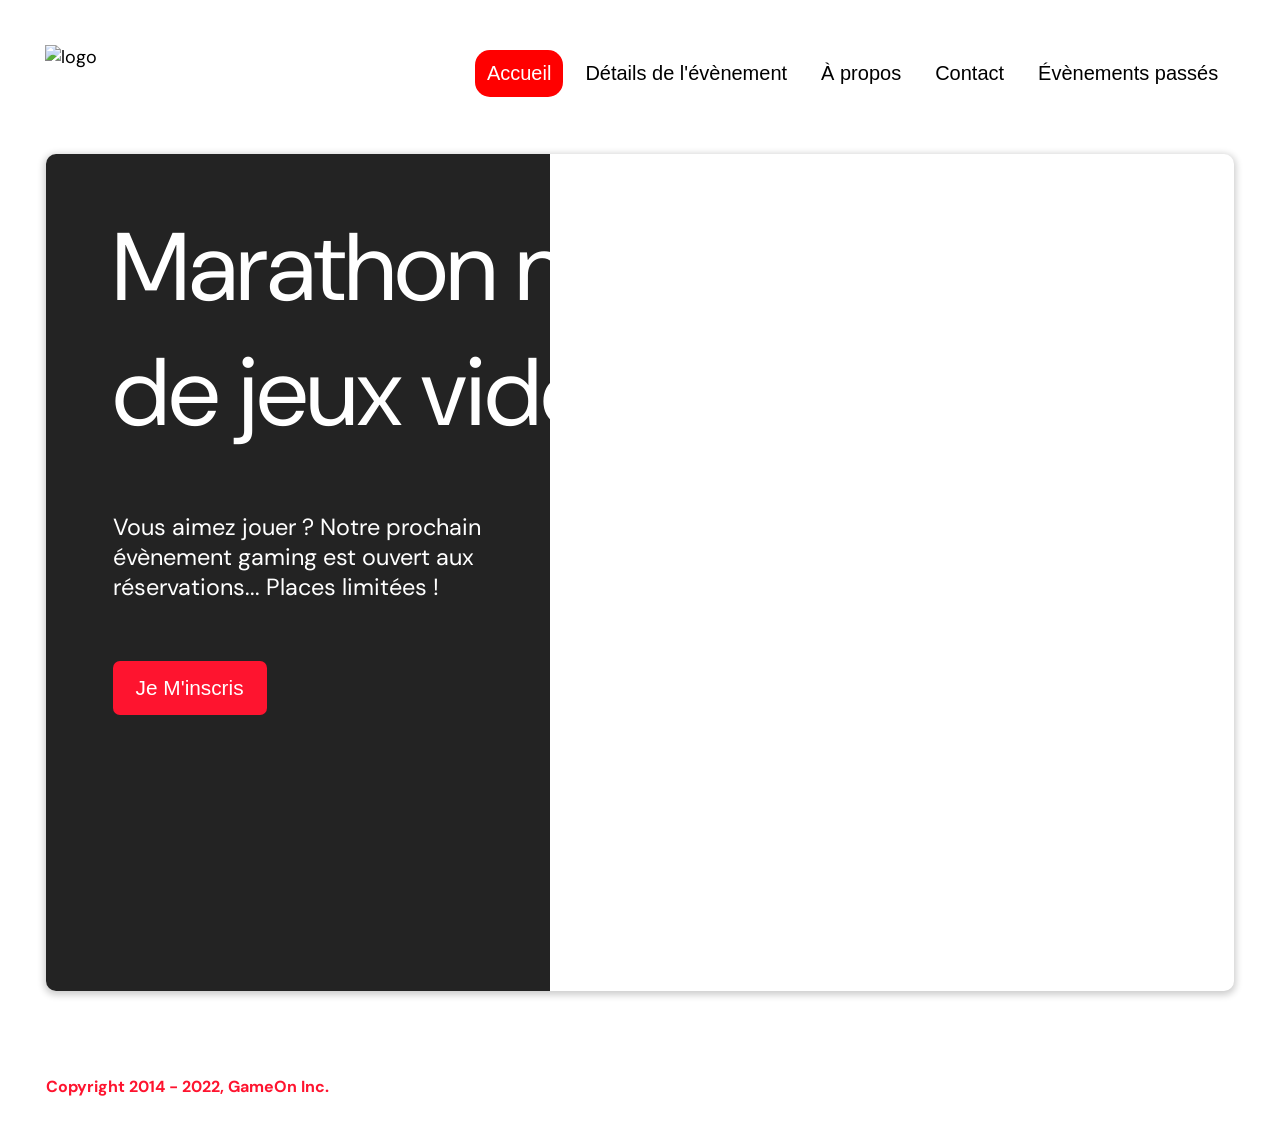
==== starterOnly/index.html @ b37b9bbd "Premieres fonctions Javascript pour validation du formulaire ajoutées" ====
<!DOCTYPE html>
<html lang="en">
  <head>
    <meta charset="utf-8" />
    <title>Reservation</title>
    <meta name="viewport" content="width=device-width,initial-scale=1" />
    <link rel="stylesheet" href="modal.css" />
    <link rel="stylesheet" href="https://cdnjs.cloudflare.com/ajax/libs/font-awesome/4.7.0/css/font-awesome.min.css">
    <link
      href="https://fonts.googleapis.com/css?family=DM+Sans"
      rel="stylesheet"/>
  </head>
  
  <body>
  
    <div class="topnav" id="myTopnav">
      <div class="header-logo">
        <img alt="logo" src="Logo.png" width="auto" height="auto" />
      </div>
  
      <div class="main-navbar">
        
        <a href="#" class="active"><span>Accueil</span></a>
        <a href="#"><span>Détails de l'évènement</span></a>
        <a href="#"><span>À propos</span></a>
        <a href="#"><span>Contact</span></a>
        <a href="#"><span>Évènements passés</span></a>
        <a href="javascript:void(0);" class="icon" onclick="editNav()">
          <i class="fa fa-bars"></i>
        </a>
      </div>
    </div>

    <main>
      <div class="hero-section">
        <div class="hero-content">
          <h1 class="hero-headline">
            Marathon national<br>
            de jeux vidéos
          </h1>
          <p class="hero-text">
            Vous aimez jouer ? Notre prochain évènement gaming est ouvert
            aux réservations... Places limitées !
          </p>
          <button class="btn-signup modal-btn">
            je m'inscris
          </button>
        </div>
        <div class="hero-img">
          <img src="./bg_img.jpg" alt="img" />
        </div>
        <button class="btn-signup modal-btn">
          je m'inscris
        </button>
      </div>

      <div class="bground">
        <div class="content">
          <span class="close"></span>
          <div class="modal-body">
            <form
              name="reserve"
              action="index.html"
              method="get">
              <div
                class="formData">
                <label for="first">Prénom</label><br>
                <input
                  class="text-control"
                  type="text"
                  id="first"
                  name="first"
                  minlength="2"
                /><br>
              </div>
              <div
                class="formData">
                <label for="last">Nom</label><br>
                <input
                  class="text-control"
                  type="text"
                  id="last"
                  name="last"
                /><br>
              </div>
              <div
                class="formData">
                <label for="email">E-mail</label><br>
                <input
                  class="text-control"
                  type="email"
                  id="email"
                  name="email"
                /><br>
              </div>
              <div
                class="formData">
                <label for="birthdate">Date de naissance</label><br>
                <input
                  class="text-control"
                  type="date"
                  id="birthdate"
                  name="birthdate"
                /><br>
              </div>
              <div
                class="formData">
                <label for="quantity">À combien de tournois GameOn avez-vous déjà participé ?</label><br>
                <input type="number" class="text-control" id="quantity" name="quantity" min="0" max="99">
              </div>
              <p class="text-label">A quel tournoi souhaitez-vous participer cette année ?</p>
              <div
                class="formData">
                <input
                  class="checkbox-input"
                  type="radio"
                  id="location1"
                  name="location"
                  value="New York"
                />
                <label class="checkbox-label" for="location1">
                  <span class="checkbox-icon"></span>
                  New York</label
                >
                <input
                  class="checkbox-input"
                  type="radio"
                  id="location2"
                  name="location"
                  value="San Francisco"
                />
                <label class="checkbox-label" for="location2">
                  <span class="checkbox-icon"></span>
                  San Francisco</label
                >
                <input
                  class="checkbox-input"
                  type="radio"
                  id="location3"
                  name="location"
                  value="Seattle"
                />
                <label class="checkbox-label" for="location3">
                  <span class="checkbox-icon"></span>
                  Seattle</label
                >
                <input
                  class="checkbox-input"
                  type="radio"
                  id="location4"
                  name="location"
                  value="Chicago"
                />
                <label class="checkbox-label" for="location4">
                  <span class="checkbox-icon"></span>
                  Chicago</label
                >
                <input
                  class="checkbox-input"
                  type="radio"
                  id="location5"
                  name="location"
                  value="Boston"
                />
                <label class="checkbox-label" for="location5">
                  <span class="checkbox-icon"></span>
                  Boston</label
                >
                <input
                  class="checkbox-input"
                  type="radio"
                  id="location6"
                  name="location"
                  value="Portland"
                />
                <label class="checkbox-label" for="location6">
                  <span class="checkbox-icon"></span>
                  Portland</label
                >
              </div>

              <div
                class="formData">
                <input
                  class="checkbox-input"
                  type="checkbox"
                  id="checkbox1"
                  checked
                />
                <label class="checkbox2-label" for="checkbox1">
                  <span class="checkbox-icon"></span>
                  J'ai lu et accepté les conditions d'utilisation.
                </label>
                <br>
                <input class="checkbox-input" type="checkbox" id="checkbox2" />
                <label class="checkbox2-label" for="checkbox2">
                  <span class="checkbox-icon"></span>
                  Je souhaite être prévenu des prochains évènements.
                </label>
                <br>
              </div>
              <input
                class="btn-submit button"
                type="submit"
                value="C'est parti"
              />
            </form>
          </div>
        </div>
      </div>
    </main>
<footer>
<p class="copyrights">
  Copyright 2014 - 2022, GameOn Inc.
</p>
</footer>
<script src="modal.js"></script>
</body>
</html>
---- starterOnly/modal.css ----
:root {
  --font-default: "DM Sans", Arial, Helvetica, sans-serif;
  --font-slab: var(--font-default);
  --modal-duration: 0.8s;
}
* {
  box-sizing: border-box;
  margin: 0;
  padding: 0;
}
/* Landing Page */

body {
  margin: 0;
  display: flex;
  flex-direction: column;
  /* background-image: url("background.png"); */
  font-family: var(--font-default);
  font-size: 18px;
  max-width: 1300px;
  margin: 0 auto;
}

p {
  margin-bottom: 0;
  padding: 0.5vw;
}

img {
  padding-right: 1rem;
}

.topnav {
  overflow: hidden;
  margin: 3.5%;
}
.header-logo {
    float: left;
}
.main-navbar {
    float: right;
}
.topnav a {
  float: left;
  display: block;
  color: #000000;
  text-align: center;
  padding: 12px 12px;
  margin: 5px;
  text-decoration: none;
  font-size: 20px;
  font-family: Roboto, sans-serif;
}

.topnav a:hover {
  background-color: #ff0000;
  color: #ffffff;
  border-radius: 15px;
}

.topnav a.active {
  background-color: #ff0000;
  color: #ffffff;
  border-radius: 15px;
}

.topnav .icon {
  display: none;
}

@media screen and (max-width: 768px) {
  .topnav a {display: none;}
  .topnav a.icon {
    float: right;
    display: block;
  }
}

@media screen and (max-width: 768px) {
  .topnav.responsive {position: relative;}
  .topnav.responsive .icon {
    position: absolute;
    right: 0;
    top: 0;
  }
  .topnav.responsive a {
    float: none;
    display: block;
    text-align: left;
  }
}



 @media screen and (max-width: 540px) {
  .topnav a {display: none;}
  .topnav a.icon {
    float: right;
    display: block;
    margin-top: -15px;
  }
} 

main {
  font-size: 130%;
  font-weight: bolder;
  color: black;
  padding-top: 0.5vw;
  padding-left: 2vw;
  padding-right: 2vw;
  margin: 1px 20px 15px;
  border-radius: 2rem;
  text-align: justify;


}

.modal-btn {
  font-size: 145%;
  background: #fe142f;
  display: flex;
  margin: auto;
  padding: 2em;
  color: #fff;
  padding: 0.75rem 2.5rem;
  border-radius: 1rem;
  cursor: pointer;
}

.modal-btn:hover {
  background: #3876ac;
}

.footer {
  margin: 20px;
  padding: 10px;
  font-family: var(--font-slab);
}

/* Modal form */

.button {
  background: #fe142f;
  margin-top: 0.5em;
  padding: 1em;
  color: #fff;
  border-radius: 15px;
  cursor: pointer;
  font-size: 16px;
}

.button:hover {
  background: #3876ac;
}

.smFont {
  font-size: 16px;
}

.bground {
  display: none;
  position: fixed;
  z-index: 1;
  left: 0;
  top: 0;
  height: 100%;
  width: 100%;
  overflow: auto;
  background-color: rgba(26, 39, 156, 0.4);
}

.content {
  margin: 5% auto;
  width: 100%;
  max-width: 500px;
  animation-name: modalopen;
  animation-duration: var(--modal-duration);
  background: #232323;
  border-radius: 10px;
  overflow: hidden;
  position: relative;
  color: #fff;
  padding-top: 10px;
}

.modal-body {
  padding: 15px 8%;
  margin: 15px auto;
}

label {
  font-family: var(--font-default);
  font-size: 17px;
  font-weight: normal;
  display: inline-block;
  margin-bottom: 11px;
}
input {
  padding: 8px;
  border: 0.8px solid #ccc;
  outline: none;
}
.text-control {
  margin: 0;
  padding: 8px;
  width: 100%;
  border-radius: 8px;
  font-size: 20px;
  height: 48px;
}
.formData[data-error]::after {
  content: attr(data-error);
  font-size: 0.4em;
  color: #e54858;
  display: block;
  margin-top: 7px;
  margin-bottom: 7px;
  text-align: right;
  line-height: 0.3;
  opacity: 0;
  transition: 0.3s;
}
.formData[data-error-visible="true"]::after {
  opacity: 1;
}
.formData[data-error-visible="true"] .text-control {
  border: 2px solid #e54858;
}
/* 
input[data-error]::after {
    content: attr(data-error);
    font-size: 0.4em;
    color: red;
} */
.checkbox-label,
.checkbox2-label {
  position: relative;
  margin-left: 36px;
  font-size: 12px;
  font-weight: normal;
}
.checkbox-label .checkbox-icon,
.checkbox2-label .checkbox-icon {
  display: block;
  width: 20px;
  height: 20px;
  border: 2px solid #279e7a;
  border-radius: 50%;
  text-indent: 29px;
  white-space: nowrap;
  position: absolute;
  left: -30px;
  top: -1px;
  transition: 0.3s;
}
.checkbox-label .checkbox-icon::after,
.checkbox2-label .checkbox-icon::after {
  content: "";
  width: 13px;
  height: 13px;
  background-color: #279e7a;
  border-radius: 50%;
  text-indent: 29px;
  white-space: nowrap;
  position: absolute;
  left: 50%;
  top: 50%;
  transform: translate(-50%, -50%);
  transition: 0.3s;
  opacity: 0;
}
.checkbox-input {
  display: none;
}
.checkbox-input:checked + .checkbox-label .checkbox-icon::after,
.checkbox-input:checked + .checkbox2-label .checkbox-icon::after {
  opacity: 1;
}
.checkbox-input:checked + .checkbox2-label .checkbox-icon {
  background: #279e7a;
}
.checkbox2-label .checkbox-icon {
  border-radius: 4px;
  border: 0;
  background: #c4c4c4;
}
.checkbox2-label .checkbox-icon::after {
  width: 7px;
  height: 4px;
  border-radius: 2px;
  background: transparent;
  border: 2px solid transparent;
  border-bottom-color: #fff;
  border-left-color: #fff;
  transform: rotate(-55deg);
  left: 21%;
  top: 19%;
}
.close {
  position: absolute;
  right: 15px;
  top: 15px;
  width: 32px;
  height: 32px;
  opacity: 1;
  cursor: pointer;
  transform: scale(0.7);
}
.close:before,
.close:after {
  position: absolute;
  left: 15px;
  content: " ";
  height: 33px;
  width: 3px;
  background-color: #fff;
}
.close:before {
  transform: rotate(45deg);
}
.close:after {
  transform: rotate(-45deg);
}
.btn-submit,
.btn-signup {
  background: #fe142f;
  display: block;
  margin: 0 auto;
  border-radius: 7px;
  font-size: 1rem;
  padding: 12px 82px;
  color: #fff;
  cursor: pointer;
  border: 0;
}

/* custom select styles */
.custom-select {
  position: relative;
  font-family: Arial;
  font-size: 1.1rem;
  font-weight: normal;
}

.custom-select select {
  display: none;
}
.select-selected {
  background-color: #fff;
}

/* Style the arrow inside the select element: */
.select-selected:after {
  position: absolute;
  content: "";
  top: 10px;
  right: 13px;
  width: 11px;
  height: 11px;
  border: 3px solid transparent;
  border-bottom-color: #f00;
  border-left-color: #f00;
  transform: rotate(-48deg);
  border-radius: 5px 0 5px 0;
}

/* Point the arrow upwards when the select box is open (active): */
.select-selected.select-arrow-active:after {
  transform: rotate(135deg);
  top: 13px;
}

.select-items div,
.select-selected {
  color: #000;
  padding: 11px 16px;
  border: 1px solid transparent;
  border-color: transparent transparent rgba(0, 0, 0, 0.1) transparent;
  cursor: pointer;
  border-radius: 8px;
  height: 48px;
}

/* Style items (options): */
.select-items {
  position: absolute;
  background-color: #fff;
  top: 89%;
  left: 0;
  right: 0;
  z-index: 99;
}

/* Hide the items when the select box is closed: */
.select-hide {
  display: none;
}

.select-items div:hover,
.same-as-selected {
  background-color: rgba(0, 0, 0, 0.1);
}
/* custom select end */
.text-label {
  font-weight: normal;
  font-size: 16px;
}
.hero-section {
  min-height: 93vh;
  border-radius: 10px;
  display: grid;
  grid-template-columns: repeat(12, 1fr);
  overflow: hidden;
  box-shadow: 0 2px 7px 2px rgba(0, 0, 0, 0.2);
  margin-bottom: 10px;
}
.hero-content {
  padding: 51px 67px;
  grid-column: span 4;
  background: #232323;
  color: #fff;
  position: relative;
  text-align: left;
  min-width: 424px;
}
.hero-content::after {
  content: "";
  width: 100%;
  height: 100%;
  background: #232323;
  position: absolute;
  right: -80px;
  top: 0;
}
.hero-content > * {
  position: relative;
  z-index: 1;
}
.hero-headline {
  font-size: 6rem;
  font-weight: normal;
  white-space: nowrap;
}
.hero-text {
  width: 146%;
  font-weight: normal;
  margin-top: 57px;
  padding: 0;
}
.btn-signup {
  outline: none;
  text-transform: capitalize;
  font-size: 1.3rem;
  padding: 15px 23px;
  margin: 0;
  margin-top: 59px;
}
.hero-img {
  grid-column: span 8;
}
.hero-img img {
  width: 100%;
  height: 100%;
  display: block;
  padding: 0;
}
.copyrights {
  color: #fe142f;
  padding: 0;
  font-size: 1rem;
  margin: 60px 0 30px;
  font-weight: bolder;
}
.hero-section > .btn-signup {
  display: none;
}
footer {
  padding-left: 2vw;
  padding-right: 2vw;
  margin: 0 20px;
}
@media screen and (max-width: 800px) {
  .hero-section {
    display: block;
    box-shadow: unset;
  }
  .hero-content {
    background: #fff;
    color: #000;
    padding: 20px;
  }
  .hero-content::after {
    content: unset;
  }
  .hero-content .btn-signup {
    display: none;
  }
  .hero-headline {
    font-size: 4.5rem;
    white-space: normal;
  }
  .hero-text {
    width: unset;
    font-size: 1.5rem;
  }
  .hero-img img {
    border-radius: 10px;
    margin-top: 40px;
  }
  .hero-section > .btn-signup {
    display: block;
    margin: 32px auto 10px;
    padding: 12px 35px;
  }
  .copyrights {
    margin-top: 50px;
    text-align: center;
  }
}

@keyframes modalopen {
  from {
    opacity: 0;
    transform: translateY(-150px);
  }
  to {
    opacity: 1;
  }
}
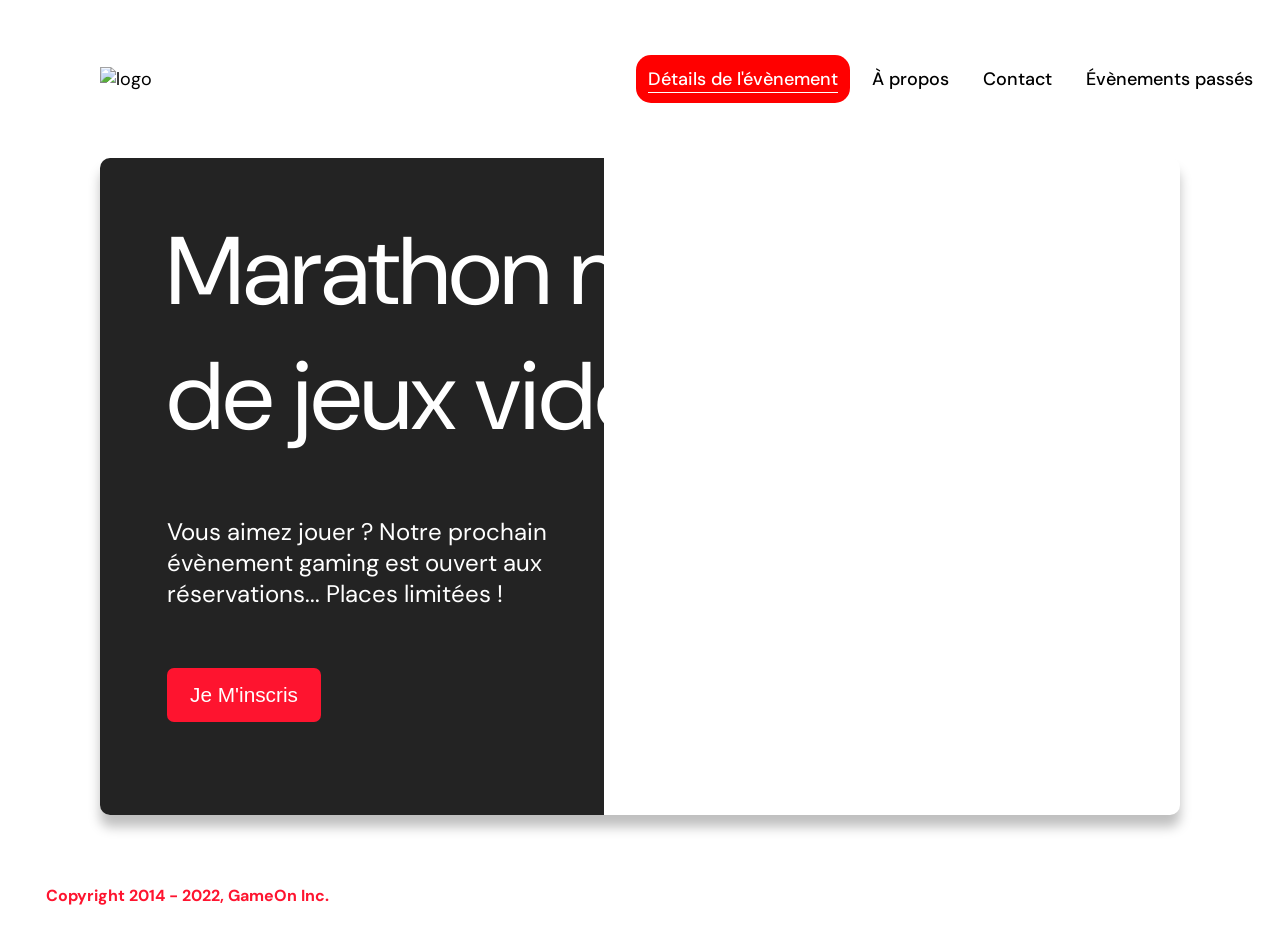
==== commit e343537e: "Last js functions for form verification added. CSS File updated to fix visual errors" ====
--- a/starterOnly/index.html
+++ b/starterOnly/index.html
@@ -1,7 +1,8 @@
 <!DOCTYPE html>
-<html lang="en">
+<html lang="fr">
   <head>
     <meta charset="utf-8" />
+    <meta name="viewport" content="width=device-width, initial-scale=1.0">
     <title>Reservation</title>
     <meta name="viewport" content="width=device-width,initial-scale=1" />
     <link rel="stylesheet" href="modal.css" />
@@ -15,13 +16,13 @@
   
     <div class="topnav" id="myTopnav">
       <div class="header-logo">
-        <img alt="logo" src="Logo.png" width="auto" height="auto" />
+        <img alt="logo" src="Logo.png"/>
       </div>
   
       <div class="main-navbar">
         
-        <a href="#" class="active"><span>Accueil</span></a>
-        <a href="#"><span>Détails de l'évènement</span></a>
+        <!-- <a href="#" class="active"><span>Accueil</span></a> -->
+        <a href="#" class="active"><span>Détails de l'évènement</span></a>
         <a href="#"><span>À propos</span></a>
         <a href="#"><span>Contact</span></a>
         <a href="#"><span>Évènements passés</span></a>
@@ -58,154 +59,68 @@
         <div class="content">
           <span class="close"></span>
           <div class="modal-body">
-            <form
-              name="reserve"
-              action="index.html"
-              method="get">
-              <div
-                class="formData">
+            <form name="reserve" action="index.html" method="get">
+              <div class="formData">
                 <label for="first">Prénom</label><br>
-                <input
-                  class="text-control"
-                  type="text"
-                  id="first"
-                  name="first"
-                  minlength="2"
-                /><br>
+                <input class="text-control" type="text" id="first" name="first" minlength="2"/><br>
+                <span class="error-message" id="first-error"></span>
               </div>
-              <div
-                class="formData">
+              <div class="formData">
                 <label for="last">Nom</label><br>
-                <input
-                  class="text-control"
-                  type="text"
-                  id="last"
-                  name="last"
-                /><br>
+                <input class="text-control" type="text" id="last" name="last"/><br>
+                <span class="error-message" id="last-error"></span>
               </div>
-              <div
-                class="formData">
+              <div class="formData">
                 <label for="email">E-mail</label><br>
-                <input
-                  class="text-control"
-                  type="email"
-                  id="email"
-                  name="email"
-                /><br>
+                <input class="text-control" type="email" id="email" name="email"/><br>
+                <span class="error-message" id="email-error"></span>
               </div>
-              <div
-                class="formData">
+              <div class="formData">
                 <label for="birthdate">Date de naissance</label><br>
-                <input
-                  class="text-control"
-                  type="date"
-                  id="birthdate"
-                  name="birthdate"
-                /><br>
+                <input class="text-control" type="date" id="birthdate" name="birthdate" max="2025-12-31"/><br>
+                <span class="error-message" id="birthdate-error"></span>
               </div>
-              <div
-                class="formData">
+              <div class="formData">
                 <label for="quantity">À combien de tournois GameOn avez-vous déjà participé ?</label><br>
                 <input type="number" class="text-control" id="quantity" name="quantity" min="0" max="99">
+                <span class="error-message" id="quantity-error"></span>
               </div>
               <p class="text-label">A quel tournoi souhaitez-vous participer cette année ?</p>
-              <div
-                class="formData">
-                <input
-                  class="checkbox-input"
-                  type="radio"
-                  id="location1"
-                  name="location"
-                  value="New York"
-                />
-                <label class="checkbox-label" for="location1">
-                  <span class="checkbox-icon"></span>
-                  New York</label
-                >
-                <input
-                  class="checkbox-input"
-                  type="radio"
-                  id="location2"
-                  name="location"
-                  value="San Francisco"
-                />
-                <label class="checkbox-label" for="location2">
-                  <span class="checkbox-icon"></span>
-                  San Francisco</label
-                >
-                <input
-                  class="checkbox-input"
-                  type="radio"
-                  id="location3"
-                  name="location"
-                  value="Seattle"
-                />
-                <label class="checkbox-label" for="location3">
-                  <span class="checkbox-icon"></span>
-                  Seattle</label
-                >
-                <input
-                  class="checkbox-input"
-                  type="radio"
-                  id="location4"
-                  name="location"
-                  value="Chicago"
-                />
-                <label class="checkbox-label" for="location4">
-                  <span class="checkbox-icon"></span>
-                  Chicago</label
-                >
-                <input
-                  class="checkbox-input"
-                  type="radio"
-                  id="location5"
-                  name="location"
-                  value="Boston"
-                />
-                <label class="checkbox-label" for="location5">
-                  <span class="checkbox-icon"></span>
-                  Boston</label
-                >
-                <input
-                  class="checkbox-input"
-                  type="radio"
-                  id="location6"
-                  name="location"
-                  value="Portland"
-                />
-                <label class="checkbox-label" for="location6">
-                  <span class="checkbox-icon"></span>
-                  Portland</label
-                >
+              <div class="formData">
+                <input class="checkbox-input" type="radio" id="location1" name="location"value="New York"/>
+                <label class="checkbox-label" for="location1"><span class="checkbox-icon"></span>New York</label>
+                
+                <input class="checkbox-input" type="radio" id="location2" name="location" value="San Francisco"/>
+                <label class="checkbox-label" for="location2"><span class="checkbox-icon"></span>San Francisco</label>
+                
+                <input class="checkbox-input" type="radio" id="location3" name="location" value="Seattle"/>
+                <label class="checkbox-label" for="location3"><span class="checkbox-icon"></span>Seattle</label>
+                
+                <input class="checkbox-input" type="radio" id="location4" name="location" value="Chicago"/>
+                <label class="checkbox-label" for="location4"><span class="checkbox-icon"></span>Chicago</label>
+                
+                <input class="checkbox-input" type="radio" id="location5" name="location" value="Boston"/>
+                <label class="checkbox-label" for="location5"><span class="checkbox-icon"></span>Boston</label>
+                
+                <input class="checkbox-input" type="radio" id="location6" name="location" value="Portland"/>
+                <label class="checkbox-label" for="location6"><span class="checkbox-icon"></span>Portland</label>
+                
+                <span class="error-message" id="tournament-error"></span>
               </div>
 
-              <div
-                class="formData">
-                <input
-                  class="checkbox-input"
-                  type="checkbox"
-                  id="checkbox1"
-                  checked
-                />
-                <label class="checkbox2-label" for="checkbox1">
-                  <span class="checkbox-icon"></span>
-                  J'ai lu et accepté les conditions d'utilisation.
-                </label>
+              <div class="formData">
+                <input class="checkbox-input" type="checkbox" id="checkbox1" checked/>
+                <label class="checkbox2-label" for="checkbox1"><span class="checkbox-icon"></span>J'ai lu et accepté les conditions d'utilisation.</label>
+                <span class="error-message" id="checkbox1-error"></span>
                 <br>
-                <input class="checkbox-input" type="checkbox" id="checkbox2" />
-                <label class="checkbox2-label" for="checkbox2">
-                  <span class="checkbox-icon"></span>
-                  Je souhaite être prévenu des prochains évènements.
-                </label>
+                <input class="checkbox-input" type="checkbox" id="checkbox2"/>
+                <label class="checkbox2-label" for="checkbox2"><span class="checkbox-icon"></span>Je souhaite être prévenu des prochains évènements.</label>
                 <br>
               </div>
-              <input
-                class="btn-submit button"
-                type="submit"
-                value="C'est parti"
-              />
+              <input class="btn-submit button" type="submit" value="C'est parti"/>
             </form>
           </div>
+          <div id="confirm-inscription"><p>Merci pour votre inscription</p></div>
         </div>
       </div>
     </main>
--- a/starterOnly/modal.css
+++ b/starterOnly/modal.css
@@ -17,7 +17,8 @@
   /* background-image: url("background.png"); */
   font-family: var(--font-default);
   font-size: 18px;
-  max-width: 1300px;
+  /* max-width: 1300px; */
+  max-width: 1440px;
   margin: 0 auto;
 }
 
@@ -32,10 +33,20 @@
 
 .topnav {
   overflow: hidden;
-  margin: 3.5%;
+  /* margin: 3.5%; */
+  margin: 50px 10px 50px 100px;
+  z-index: 1;
+  display: flex;
+  justify-content: space-between;
+  align-items: center;
 }
 .header-logo {
     float: left;
+}
+
+.header-logo img {
+  width: auto;
+  height: auto;
 }
 .main-navbar {
     float: right;
@@ -48,8 +59,9 @@
   padding: 12px 12px;
   margin: 5px;
   text-decoration: none;
-  font-size: 20px;
-  font-family: Roboto, sans-serif;
+  font-size: 18px;
+  font-weight: 500;
+  /* font-family: Roboto, sans-serif; */
 }
 
 .topnav a:hover {
@@ -62,21 +74,28 @@
   background-color: #ff0000;
   color: #ffffff;
   border-radius: 15px;
+  text-decoration: underline;
+  text-underline-offset: 7px;
 }
 
 .topnav .icon {
   display: none;
 }
 
+.topnav .fa {
+  color: #FF001B;
+}
+
 @media screen and (max-width: 768px) {
+  .topnav {
+    z-index: 10;
+    margin: 50px;
+  }
   .topnav a {display: none;}
   .topnav a.icon {
     float: right;
     display: block;
   }
-}
-
-@media screen and (max-width: 768px) {
   .topnav.responsive {position: relative;}
   .topnav.responsive .icon {
     position: absolute;
@@ -88,16 +107,41 @@
     display: block;
     text-align: left;
   }
-}
-
-
+  .content {
+    margin: 80px auto;
+  }
+
+  @media screen and (max-width: 768px) {
+    .bground .content {
+      margin: 80px auto !important;
+    }
+  }
+  
+}
+
+/* @media screen and (max-width: 768px) {
+  .topnav.responsive {position: relative;}
+  .topnav.responsive .icon {
+    position: absolute;
+    right: 0;
+    top: 0;
+  }
+  .topnav.responsive a {
+    float: none;
+    display: block;
+    text-align: left;
+  }
+  .content {
+    margin: 80px auto;
+  }
+} */
 
  @media screen and (max-width: 540px) {
   .topnav a {display: none;}
   .topnav a.icon {
     float: right;
     display: block;
-    margin-top: -15px;
+    /* margin-top: -15px; */
   }
 } 
 
@@ -105,10 +149,11 @@
   font-size: 130%;
   font-weight: bolder;
   color: black;
-  padding-top: 0.5vw;
-  padding-left: 2vw;
-  padding-right: 2vw;
-  margin: 1px 20px 15px;
+  /* padding-top: 0.5vw; */
+  /* padding-left: 2vw; */
+  /* padding-right: 2vw; */
+  /* margin: 1px 20px 15px; */
+  padding: 0 100px;
   border-radius: 2rem;
   text-align: justify;
 
@@ -166,7 +211,8 @@
   height: 100%;
   width: 100%;
   overflow: auto;
-  background-color: rgba(26, 39, 156, 0.4);
+  background-color: rgba(255, 255, 255, 1);
+  /* background-color: rgba(26, 39, 156, 0.4); */
 }
 
 .content {
@@ -176,16 +222,43 @@
   animation-name: modalopen;
   animation-duration: var(--modal-duration);
   background: #232323;
-  border-radius: 10px;
+  /* border-radius: 10px; */
+  border-top-left-radius: 10px;
+  border-top-right-radius: 10px;
   overflow: hidden;
   position: relative;
   color: #fff;
   padding-top: 10px;
+  position: relative;
+}
+
+.content.closing {
+  animation-name: modalclose;
+  animation-duration: var(--modal-duration);
 }
 
 .modal-body {
   padding: 15px 8%;
   margin: 15px auto;
+}
+
+#confirm-inscription {
+  position: absolute;
+  top: 0;
+  bottom: 0;
+  left: 0;
+  right: 0;
+  background-color: #232323;
+  display: none;
+  justify-content: center;
+  align-items: center;
+}
+
+#confirm-inscription p {
+  font-size: 36px;
+  width: 275px;
+  text-align: center;
+  line-height: 2em;
 }
 
 label {
@@ -199,6 +272,17 @@
   padding: 8px;
   border: 0.8px solid #ccc;
   outline: none;
+}
+
+.error-message {
+  color: red;
+  font-size:14px;
+  margin-top:10px;
+  display: none;
+}
+
+.error {
+  border: 3px solid red;
 }
 .text-control {
   margin: 0;
@@ -305,6 +389,7 @@
   opacity: 1;
   cursor: pointer;
   transform: scale(0.7);
+  z-index: 1;
 }
 .close:before,
 .close:after {
@@ -406,12 +491,13 @@
   font-size: 16px;
 }
 .hero-section {
-  min-height: 93vh;
+  /* min-height: 93vh; */
+  height: 657px;
   border-radius: 10px;
   display: grid;
   grid-template-columns: repeat(12, 1fr);
   overflow: hidden;
-  box-shadow: 0 2px 7px 2px rgba(0, 0, 0, 0.2);
+  box-shadow: 0 12px 12px 0px rgba(0, 0, 0, 0.25);
   margin-bottom: 10px;
 }
 .hero-content {
@@ -438,12 +524,14 @@
 }
 .hero-headline {
   font-size: 6rem;
+  font-weight: 500;
   font-weight: normal;
   white-space: nowrap;
 }
 .hero-text {
   width: 146%;
   font-weight: normal;
+  font-size: 24px;
   margin-top: 57px;
   padding: 0;
 }
@@ -461,7 +549,7 @@
 .hero-img img {
   width: 100%;
   height: 100%;
-  display: block;
+  /* display: block; */
   padding: 0;
 }
 .copyrights {
@@ -479,7 +567,29 @@
   padding-right: 2vw;
   margin: 0 20px;
 }
+
+@media screen and (max-width: 1050px) {
+
+  .main-navbar a {
+    margin: 0;
+    padding: 7px 5px;
+  }
+  .main-navbar a span {
+    font-size: 15px;
+  }
+  .hero-headline {
+    font-size: 4.5rem;
+  }
+}
+
 @media screen and (max-width: 800px) {
+  main {
+    padding: 0 30px;
+  }
+
+  .hero-headline {
+    font-size: 3.5rem;
+  }
   .hero-section {
     display: block;
     box-shadow: unset;
@@ -487,7 +597,8 @@
   .hero-content {
     background: #fff;
     color: #000;
-    padding: 20px;
+    padding: 0px;
+    min-width: unset;
   }
   .hero-content::after {
     content: unset;
@@ -496,12 +607,14 @@
     display: none;
   }
   .hero-headline {
-    font-size: 4.5rem;
+    font-size: 40px;
+    /* font-size: 4.5rem; */
     white-space: normal;
   }
   .hero-text {
     width: unset;
     font-size: 1.5rem;
+    word-wrap: break-word;
   }
   .hero-img img {
     border-radius: 10px;
@@ -528,3 +641,13 @@
   }
 }
 
+@keyframes modalclose {
+  from {
+    opacity: 1;
+  }
+  to {
+    opacity: 0;
+    transform: translateY(-150px);
+  }
+}
+
